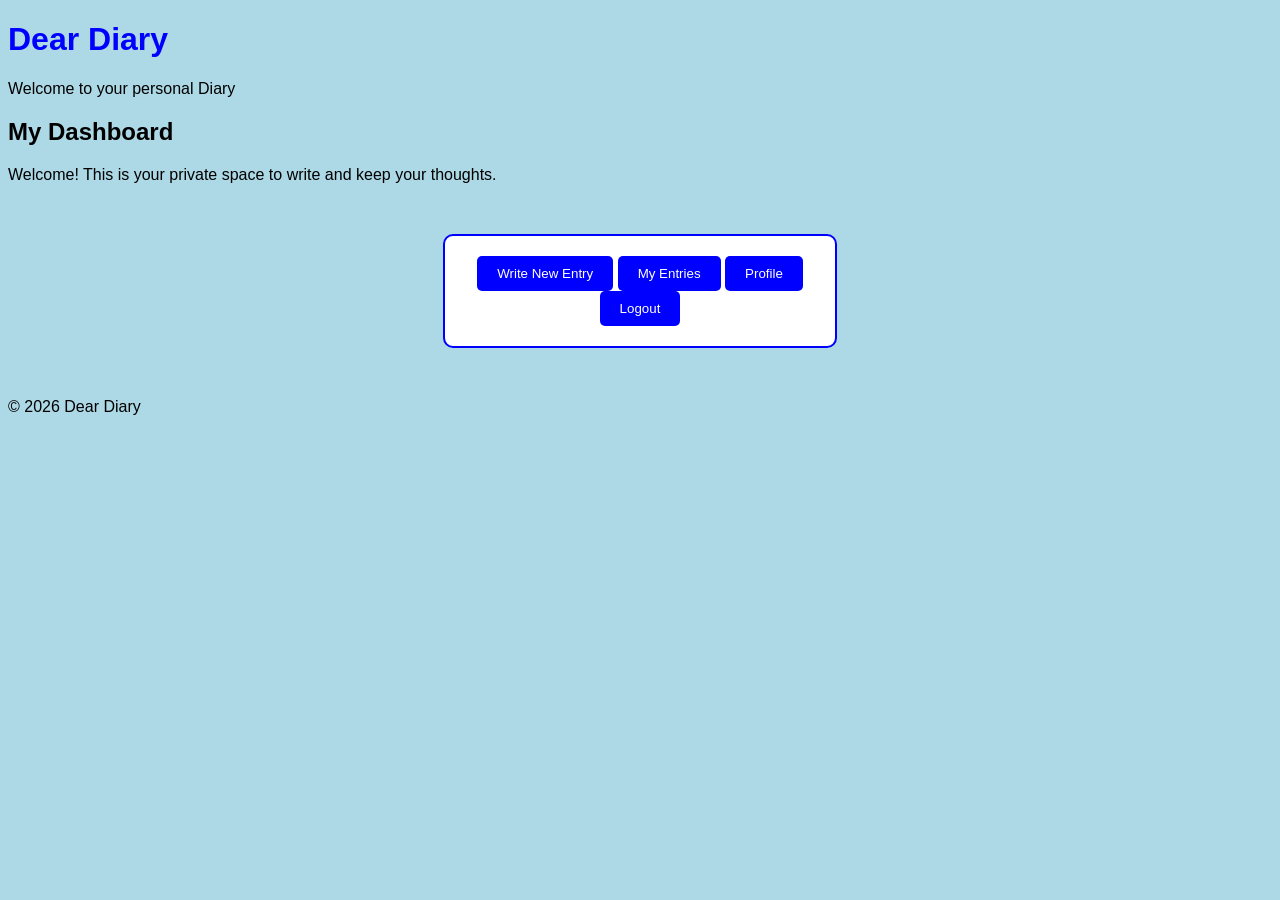
==== dashboard.html @ 39d22062 "Add dashboard page" ====
<!DOCTYPE html>
<html lang="en">

<head>

    <meta charset="UTF-8">
    <meta name="viewport" content="width=device-width,initial-scale=1.0">
    <title>Dear Diary - Dashboard</title>
    <link rel="stylesheet" href="styles.css">
</head>

<body>

    <header>
        <h1>Dear Diary</h1>
        <p>Welcome to your personal Diary</p>
    </header>

    <main>
        <h2>My Dashboard</h2>

        <p>Welcome! This is your private space to write and keep your thoughts.</p>

        <div>
            <button>Write New Entry</button>
            <button>My Entries</button>
            <button>Profile</button>
            <button>Logout</button>
        </div>
    </main>
    <footer>
        <p>&copy; 2026 Dear Diary</p>
    </footer>
</body>

</html>
---- styles.css ----
body {
    background-color: lightblue;
    font-family: arial, sans-serif;
}

div {
    width: 350px;
    margin: 50px auto;
    padding: 20px;
    background-color: white;
    border: 2px solid blue;
    border-radius: 10px;
    text-align: center;
}

h1 {
    color: blue;
}

p {
    color: black;
}

input {
    width: 90%;
    padding: 0px;
    margin: 5px 0;
}

button {
    background-color: blue;
    color: white;
    padding: 10px 20px;
    border: none;
    border-radius: 5px;
}

a {
    color: lightblue;
    text-decoration: none;
}
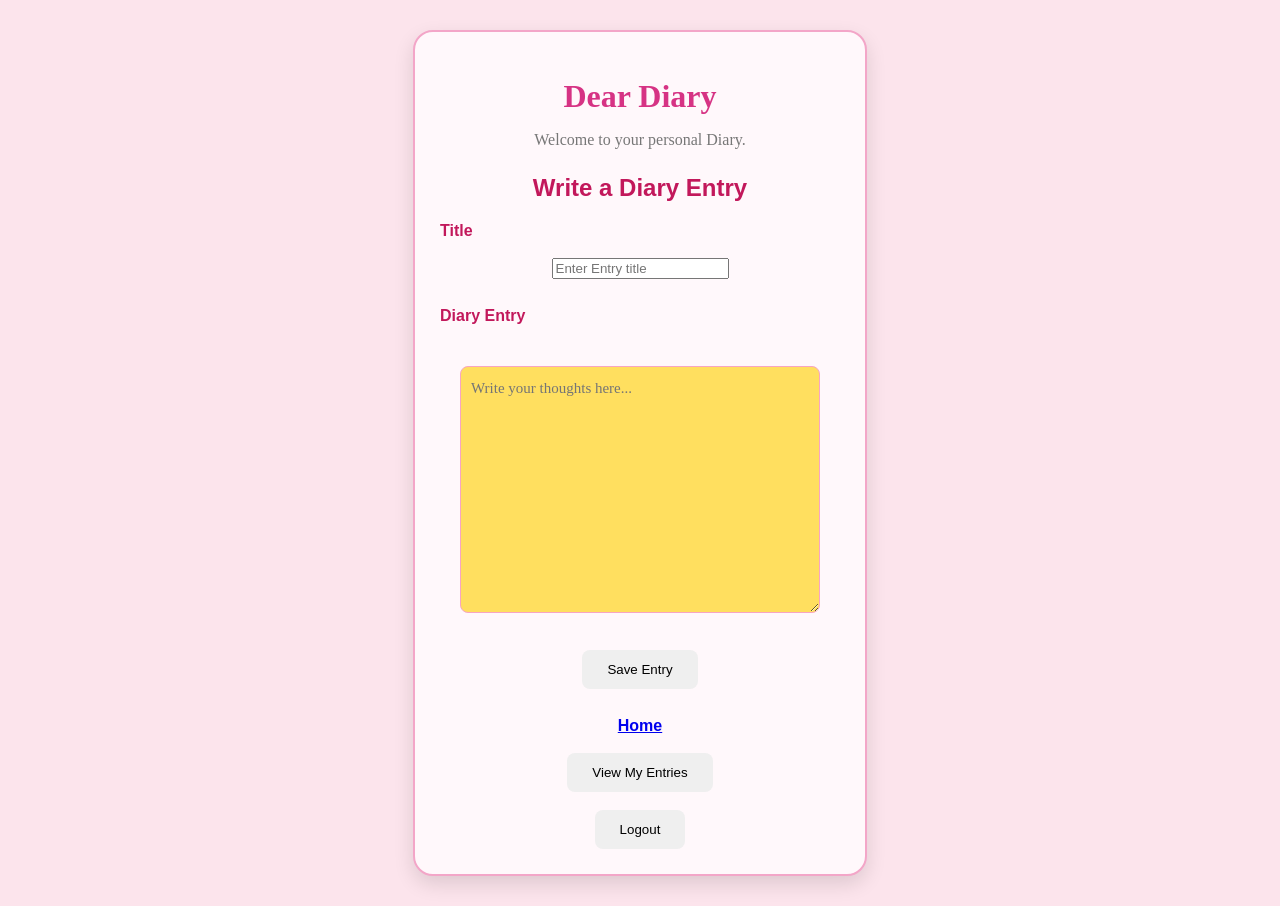
==== commit eab7b983: "Update diary dashboard and styling" ====
--- a/dashboard.html
+++ b/dashboard.html
@@ -3,34 +3,44 @@
 
 <head>
 
-    <meta charset="UTF-8">
-    <meta name="viewport" content="width=device-width,initial-scale=1.0">
-    <title>Dear Diary - Dashboard</title>
+    <title>Dear Diary</title>
     <link rel="stylesheet" href="styles.css">
 </head>
 
 <body>
 
-    <header>
+    <div>
         <h1>Dear Diary</h1>
-        <p>Welcome to your personal Diary</p>
-    </header>
+        <p>Welcome to your personal Diary.</p>
+        <h2>Write a Diary Entry</h2>
 
-    <main>
-        <h2>My Dashboard</h2>
 
-        <p>Welcome! This is your private space to write and keep your thoughts.</p>
+        <form id="diaryForm">
 
-        <div>
-            <button>Write New Entry</button>
-            <button>My Entries</button>
-            <button>Profile</button>
-            <button>Logout</button>
-        </div>
-    </main>
-    <footer>
-        <p>&copy; 2026 Dear Diary</p>
-    </footer>
+            <label>Title</label><br>
+            <input type="text" id="entryTitle" placeholder="Enter Entry title" required><br><br>
+
+            <label>Diary Entry</label><br><br>
+            <textarea id="entryText" placeholder="Write your thoughts here..." rows="10" cols="40" required></textarea><br><br>
+
+            <button type="submit">Save Entry</button>
+
+        </form>
+
+        <br>
+
+        <a href="index.html">Home</a>
+
+        <br><br>
+
+        <button onclick="viewEntry()">View My Entries</button>
+        <br><br>
+
+        <button onclick="logout()">Logout</button>
+    </div>
+
+    <script src="scripts.js"></script>
+
 </body>
 
 </html>
--- a/styles.css
+++ b/styles.css
@@ -1,41 +1,99 @@
 body {
-    background-color: lightblue;
-    font-family: arial, sans-serif;
+    background-color: #fce4ec;
+    font-family: Arial, sans-serif;
+    margin: 0;
 }
 
 div {
-    width: 350px;
-    margin: 50px auto;
-    padding: 20px;
-    background-color: white;
-    border: 2px solid blue;
-    border-radius: 10px;
+    width: 90%;
+    max-width: 400px;
+    margin: 30px auto;
+    padding: 25px;
+    background-color: #fff8fb;
+    border: 2px solid #f3a6c8;
+    border-radius: 20px;
     text-align: center;
+    box-shadow: 0 8px 20px rgba(0, 0, 0, 0.12);
 }
 
 h1 {
-    color: blue;
+    color: #d63384;
+    font-family: Georgia, serif;
+    font-size: 32px;
+    margin-bottom: 10px;
 }
 
 p {
-    color: black;
-}
-
-input {
-    width: 90%;
-    padding: 0px;
-    margin: 5px 0;
+    color: #777;
+    font-family: Georgia, serif;
 }
 
 button {
-    background-color: blue;
-    color: white;
-    padding: 10px 20px;
+    background-color: #d63384 color: white;
+    padding: 12px 25px;
     border: none;
-    border-radius: 5px;
+    border-radius: 8px;
+    cursor: pointer
 }
 
 a {
-    color: lightblue;
-    text-decoration: none;
+    color: #d63384 text-decoration: none;
+    font-weight: bold;
+    display: inline-block;
+    margin-top: 10px;
+}
+
+label {
+    display: block;
+    margin-top: 10px;
+    text-align: left;
+    color: #c2185b;
+    font-weight: bold;
+}
+
+textarea {
+    width: 90%;
+    padding: 10px;
+    margin: 5px 0 15px;
+    box-sizing: border-box;
+}
+
+textarea {
+    background-color: #ffdf5f;
+    border: 1px solid #f8a5c2;
+    border-radius: 8px;
+    font-family: Georgia, serif;
+    font-size: 15px;
+    line-height: 1.5;
+    color: #555;
+    input {
+        background-color: #ffdf5f;
+        border: 1px solid #f8a5c2;
+        border-radius: 8px;
+        color: #555;
+        box-shadow: 0 2px rgba(0, 0, 0, 0.08);
+        min-height: 200px;
+        resize: vertical;
+    }
+}
+
+h2 {
+    color: #c2185b;
+    margin-top: 25px;
+    margin-bottom: 20px;
+}
+
+button:hover {
+    background-color: #c2185b;
+    margin-top: 5px;
+}
+
+a:hover {
+    text-decoration: underline;
+}
+
+input:focus,
+textarea:focus {
+    outline: none;
+    border: 2px solid #d63384;
 }
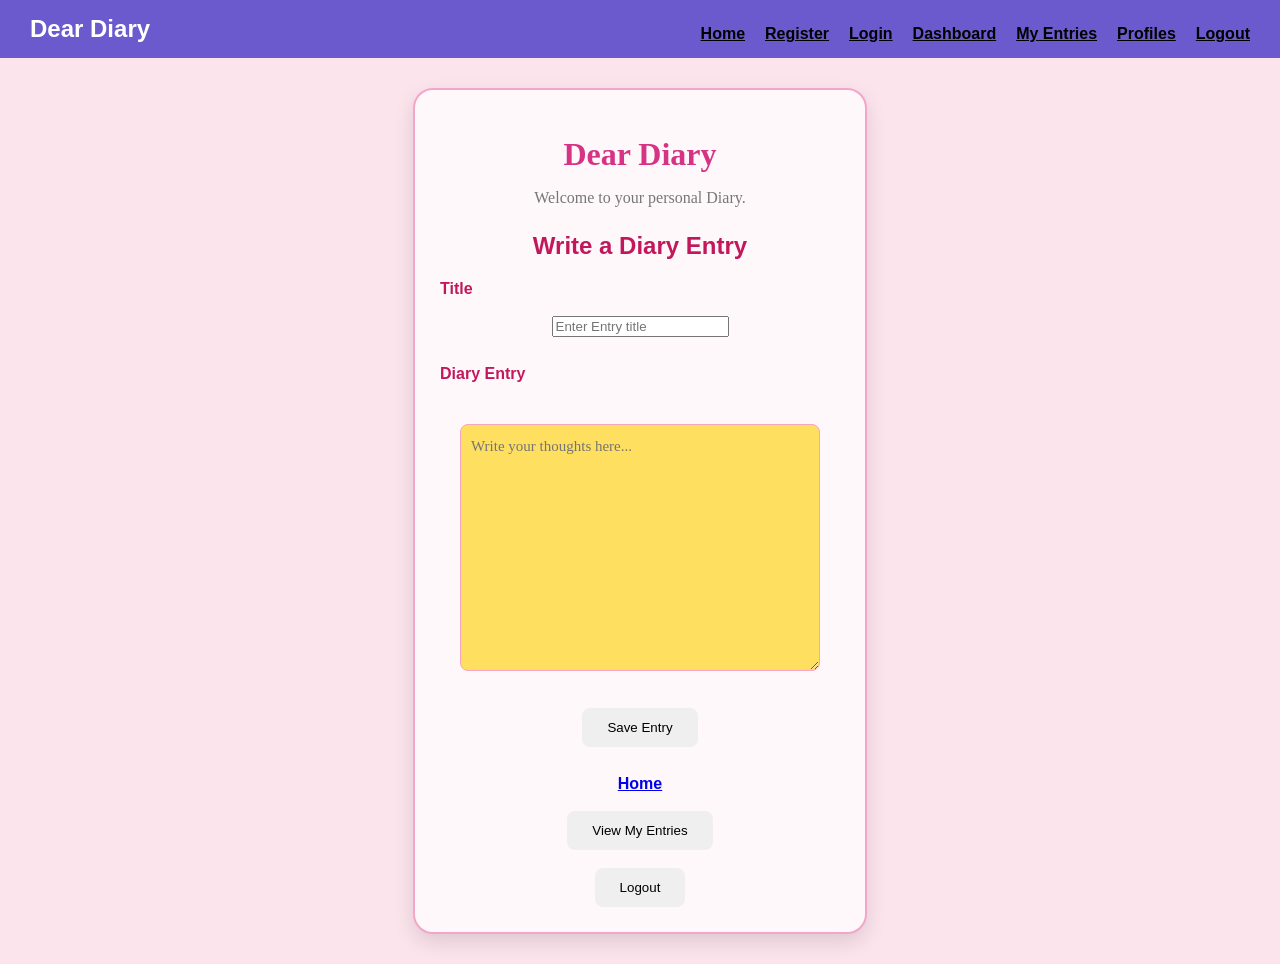
==== commit 2c420105: "Add navigation bar and update website" ====
--- a/dashboard.html
+++ b/dashboard.html
@@ -9,7 +9,24 @@
 
 <body>
 
-    <div>
+
+    <nav class="navbar">
+        <div class="logo">Dear Diary</div>
+
+        <div class="nav-links">
+            <a href="index.html">Home</a>
+            <a href="registration.html">Register</a>
+            <a href="login.html">Login</a>
+            <a href="dashboard.html">Dashboard</a>
+            <a href="entries.html"> My Entries</a>
+            <a href="profiles.html"> Profiles</a>
+            <a href="#" onclick="logout()">Logout</a>
+
+        </div>
+    </nav>
+
+    <div class="container">
+
         <h1>Dear Diary</h1>
         <p>Welcome to your personal Diary.</p>
         <h2>Write a Diary Entry</h2>
--- a/styles.css
+++ b/styles.css
@@ -4,7 +4,7 @@
     margin: 0;
 }
 
-div {
+.container {
     width: 90%;
     max-width: 400px;
     margin: 30px auto;
@@ -96,4 +96,33 @@
 textarea:focus {
     outline: none;
     border: 2px solid #d63384;
+}
+
+.navbar {
+    display: flex;
+    justify-content: space-between;
+    align-items: center;
+    background-color: #6a5acd;
+    padding: 15px 30px;
+}
+
+.logo {
+    color: white;
+    font-size: 24px;
+    font-weight: bold;
+}
+
+.nav-links {
+    display: flex;
+    gap: 20px;
+}
+
+.nav-links a {
+    color: black;
+    background-color: none;
+    font-weight: bold;
+}
+
+.nav-links a:hover {
+    color: #ffd6e7;
 }
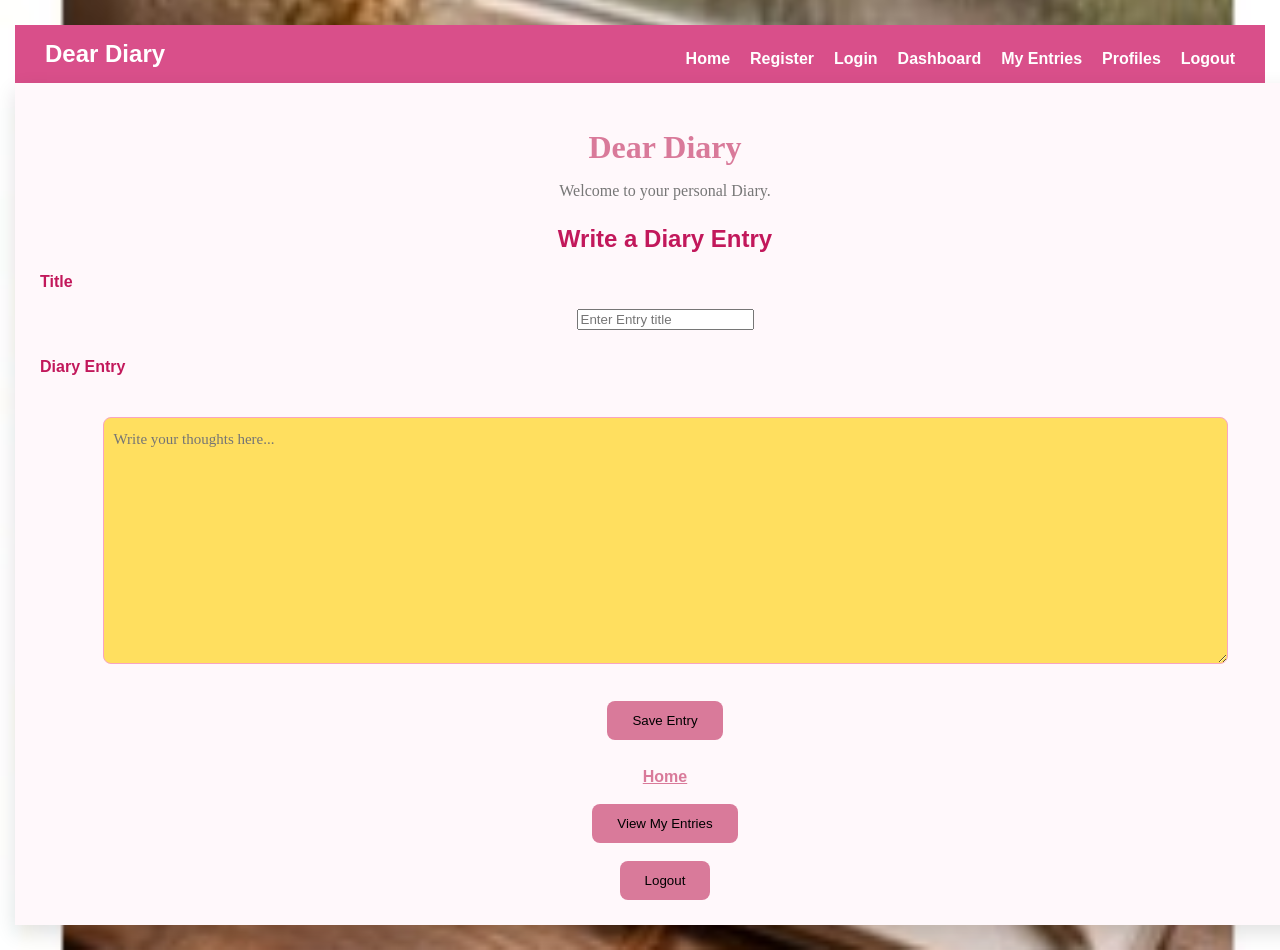
==== commit d54e9e64: "images and improve diary page layouts" ====
--- a/dashboard.html
+++ b/dashboard.html
@@ -7,7 +7,7 @@
     <link rel="stylesheet" href="styles.css">
 </head>
 
-<body>
+<body class="dashboard-page">
 
 
     <nav class="navbar">
--- a/styles.css
+++ b/styles.css
@@ -1,23 +1,21 @@
 body {
-    background-color: #fce4ec;
+    background-color: #fff7fa;
     font-family: Arial, sans-serif;
     margin: 0;
 }
 
 .container {
-    width: 90%;
-    max-width: 400px;
-    margin: 30px auto;
+    width: 100%;
+    min-width: 400px;
+    margin: 0px;
     padding: 25px;
     background-color: #fff8fb;
-    border: 2px solid #f3a6c8;
-    border-radius: 20px;
     text-align: center;
     box-shadow: 0 8px 20px rgba(0, 0, 0, 0.12);
 }
 
 h1 {
-    color: #d63384;
+    color: #d97a9a;
     font-family: Georgia, serif;
     font-size: 32px;
     margin-bottom: 10px;
@@ -29,7 +27,7 @@
 }
 
 button {
-    background-color: #d63384 color: white;
+    background-color: #d97a9a;
     padding: 12px 25px;
     border: none;
     border-radius: 8px;
@@ -37,7 +35,7 @@
 }
 
 a {
-    color: #d63384 text-decoration: none;
+    color: #d97a9a;
     font-weight: bold;
     display: inline-block;
     margin-top: 10px;
@@ -102,7 +100,7 @@
     display: flex;
     justify-content: space-between;
     align-items: center;
-    background-color: #6a5acd;
+    background-color: #d94f8a;
     padding: 15px 30px;
 }
 
@@ -118,11 +116,420 @@
 }
 
 .nav-links a {
-    color: black;
+    color: #ffffff;
     background-color: none;
     font-weight: bold;
+    text-decoration: none;
 }
 
 .nav-links a:hover {
-    color: #ffd6e7;
+    color: #ffffff;
+}
+
+html,
+body {
+    width: 100%;
+    margin: 0;
+    padding: 0;
+    min-height: 100%;
+}
+
+body {
+    min-height: 100vh;
+}
+
+.login-form {
+    width: 400px;
+    max-width: 90%;
+    margin: 30px auto;
+    text-align: left;
+}
+
+.login-form label {
+    display: block;
+    margin-bottom: 5px;
+}
+
+.login-form input {
+    display: block;
+    width: 100%;
+    box-sizing: border-box;
+    padding: 10px;
+    margin-bottom: 20px;
+}
+
+.login-form button {
+    display: block;
+    margin: 20px auto;
+}
+
+.registration-form {
+    width: 400px;
+    max-width: 90%;
+    margin: 30px auto;
+    text-align: left;
+}
+
+.registration-form label {
+    display: block;
+    margin-bottom: 5px;
+}
+
+.registration-form input {
+    display: block;
+    width: 100%;
+    box-sizing: border-box;
+    padding: 10px;
+    margin-bottom: 20px;
+}
+
+.registration-form button {
+    display: block;
+    margin: 20px auto;
+}
+
+.hero-section {
+    min-height: calc(100vh - 70px);
+    display: flex;
+    align-items: center;
+    justify-content: space-between;
+    padding: 40px 7%;
+    box-sizing: border-box;
+    background-color: #fff8fb;
+    width: 100%;
+    margin: 0;
+}
+
+.hero-content {
+    flex: 1;
+    max-width: 500px;
+    text-align: left;
+}
+
+.hero-content h1 {
+    font-size: 45px;
+    color: #d94f8a;
+    margin-bottom: 15px;
+}
+
+.hero-content h2 {
+    color: #8f4f6f;
+    font-size: 24px;
+    margin-bottom: 20px;
+}
+
+.hero-content p {
+    font-size: 18px;
+    color: #555;
+    line-height: 1.7;
+}
+
+.quote {
+    color: #d94f8a !important;
+    font-style: italic;
+    font-weight: bold;
+}
+
+.hero-buttons {
+    margin-top: 30px;
+}
+
+.hero-buttons a {
+    display: inline-block;
+    padding: 12px 25px;
+    margin-right: 10px;
+    background-color: #e98bb5;
+    color: white;
+    text-decoration: none;
+    border-radius: 25px;
+    font-weight: bold;
+}
+
+.picture-collage img {
+    width: 100%;
+    height: 200px;
+    object-fit: cover;
+    border-radius: 20px;
+}
+
+.picture-collage {
+    max-width: 550px;
+    display: grid;
+    grid-template-columns: 1fr 1fr;
+    gap: 15px;
+    align-items: center;
+    flex: 1;
+    min-height: 450px;
+}
+
+.picture-collage img:first-child {
+    grid-column: span 2;
+    height: 230px;
+}
+
+@media (max-width: 768px) {
+    .hero-section {
+        flex-direction: column;
+        align-items: stretch;
+        min-height: auto;
+        padding: 10px 20px;
+        gap: 25px;
+        margin: 0;
+        justify-content: flex-start;
+        display: flex;
+    }
+    .hero-content {
+        margin-top: 0;
+    }
+    .hero-content h1 {
+        margin-top: 0;
+    }
+    .picture-collage {
+        width: 100%;
+        max-width: 100%;
+    }
+    .picture-collage img {
+        height: 180px;
+    }
+    .picture-collage img:first-child {
+        height: 220px;
+    }
+}
+
+.registration-page {
+    min-height: 100vh;
+    margin: 0;
+    background-image: url("./registration-bg.jpg");
+    background-size: cover;
+    background-position: center;
+    background-repeat: no-repeat;
+    background-attachment: fixed;
+    padding: 25px 15px;
+    box-sizing: border-box;
+}
+
+.registration-page .registration-card {
+    width: 100%;
+    max-width: 420px;
+    margin: 20px auto;
+    padding: 25px;
+    box-sizing: border-box;
+    background: rgba(255, 255, 255, 0.94);
+    border: 1px solid #e8c5d5;
+    border-radius: 20px;
+    box-shadow: 0 8px 25px rgba(74, 59, 71, 0.15);
+}
+
+.registration-page .registration-card h1 {
+    color: #d97a9a;
+    text-align: center;
+}
+
+.registration-card input {
+    width: 100%;
+    margin: 8px 0 15px;
+    padding: 12px;
+    box-sizing: border-box;
+    border: 1px solid #B8A9D9;
+    border-radius: 10px;
+    outline-color: #d97a9a;
+}
+
+.registration-card button {
+    width: 100%;
+    padding: 12px;
+    box-sizing: border-box;
+    background-color: #d97a9a;
+    border: none;
+    border-radius: 25px;
+    font-size: 16px;
+    font-weight: bold;
+    cursor: pointer;
+    color: white;
+}
+
+.registration-card button:hover {
+    background-color: #b95779;
+}
+
+.login-page {
+    min-height: 100vh;
+    margin: 0;
+    background-image: url("./login-bg.jpg");
+    background-size: cover;
+    background-position: center;
+    background-repeat: no-repeat;
+    background-attachment: fixed;
+    padding: 25px 15px;
+    box-sizing: border-box;
+}
+
+.login-page .login-card {
+    width: 100%;
+    max-width: 420px;
+    margin: 35px auto;
+    padding: 25px;
+    box-sizing: border-box;
+    background: rgba(255, 255, 255, 0.94);
+    border: 1px solid #e8c5d5;
+    border-radius: 20px;
+    box-shadow: 0 8px 25px rgba(74, 59, 71, 0.15);
+}
+
+.login-page .login-card input {
+    width: 100%;
+    margin: 8px 0 15px;
+    padding: 12px;
+    box-sizing: border-box;
+    border: 1px solid #B8A9D9;
+    border-radius: 10px;
+}
+
+.login-page .login-card {
+    color: #d97a9a;
+    text-align: center;
+}
+
+.login-page .login-card button {
+    width: 100%;
+    padding: 12px;
+    box-sizing: border-box;
+    background-color: #d97a9a;
+    border: none;
+    border-radius: 25px;
+    font-size: 16px;
+    font-weight: bold;
+    cursor: pointer;
+    color: white;
+}
+
+.login-page .login-card button:hover {
+    background-color: #b95779;
+}
+
+@media (max-width:600px) {
+    .login-page {
+        padding: 15px;
+        background-attachment: scroll;
+    }
+    .login-page .login-card {
+        margin: 20px auto;
+        padding: 20px;
+    }
+}
+
+.dashboard-page {
+    min-height: 100vh;
+    margin: 0;
+    background-image: url("./dashboard-bg.jpg");
+    background-size: cover;
+    background-position: center;
+    background-repeat: no-repeat;
+    background-attachment: fixed;
+    padding: 25px 15px;
+    box-sizing: border-box;
+}
+
+@media (max-width: 600px) {
+    .dashboard-page {
+        padding: 12px;
+        background-attachment: scroll;
+    }
+}
+
+.entries-layout {
+    display: flex;
+    align-items: flex-start;
+    justify-content: center;
+    gap: 30px;
+    max-width: 1100px;
+    margin: 35px auto;
+    padding: 20px;
+}
+
+.entries-content {
+    flex: 1;
+    min-width: 0;
+    padding: 25px;
+    background: #fff7fa;
+    border: 1px solid e8c5d5;
+    border-radius: 20px;
+    box-sizing: border-box;
+}
+
+.entries-picture {
+    flex: 0 1 380;
+    max-width: 420px;
+}
+
+.entries-picture img {
+    width: 100%;
+    height: 420px;
+    object-fit: cover;
+    border-radius: 20px;
+    display: block;
+}
+
+@media (max-width: 700px) {
+    .entries-layout {
+        flex-direction: column;
+        margin: 10px auto;
+        padding: 12px;
+    }
+    .entries-content,
+    .entries-picture {
+        width: 100%;
+        flex: auto;
+    }
+    .entries-picture img {
+        height: 250px;
+    }
+}
+
+.write-layout {
+    display: flex;
+    align-items: flex-start;
+    justify-content: center;
+    gap: 30px;
+    max-width: 1100px;
+    margin: 35px auto;
+    padding: 20px;
+}
+
+.write-content {
+    flex: 1;
+    min-width: 0;
+    padding: 25px;
+    background: #fff7fa;
+    border: 1px solid e8c5d5;
+    border-radius: 20px;
+    box-sizing: border-box;
+}
+
+.write-picture {
+    flex: 0 1 380px;
+}
+
+.write-picture img {
+    width: 100%;
+    height: 420px;
+    object-fit: cover;
+    border-radius: 20px;
+    display: block;
+}
+
+@media (max-width: 700px) {
+    .write-layout {
+        flex-direction: column;
+        margin: 10px auto;
+        padding: 12px;
+    }
+    .write-content,
+    .write-picture {
+        width: 100%;
+        flex: auto;
+    }
+    .write-picture img {
+        height: 250px;
+    }
 }
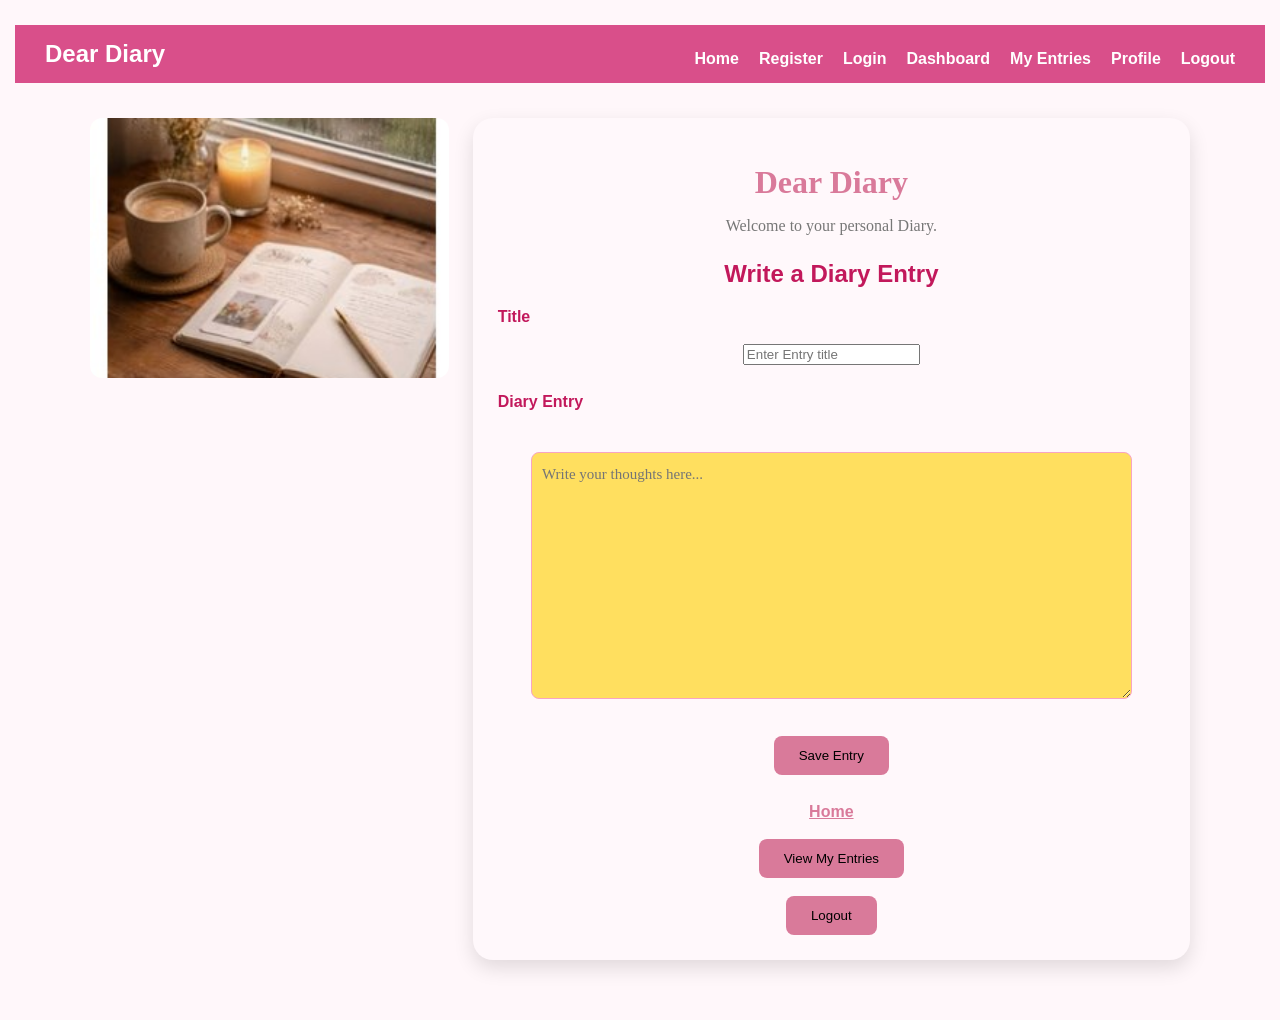
==== commit 6e105646: "Add dashboard split image layout" ====
--- a/dashboard.html
+++ b/dashboard.html
@@ -19,42 +19,48 @@
             <a href="login.html">Login</a>
             <a href="dashboard.html">Dashboard</a>
             <a href="entries.html"> My Entries</a>
-            <a href="profiles.html"> Profiles</a>
+            <a href="profile.html"> Profile</a>
             <a href="#" onclick="logout()">Logout</a>
 
         </div>
     </nav>
+    <main class="dashboard-layout">
+        <aside class="dashboard-picture">
+            <img src="./image/dashboard-bg.jpg" alt="A beautiful diary with flowers">
+        </aside>
 
-    <div class="container">
-
-        <h1>Dear Diary</h1>
-        <p>Welcome to your personal Diary.</p>
-        <h2>Write a Diary Entry</h2>
+        <div class="container">
 
 
-        <form id="diaryForm">
+            <h1>Dear Diary</h1>
+            <p>Welcome to your personal Diary.</p>
+            <h2>Write a Diary Entry</h2>
 
-            <label>Title</label><br>
-            <input type="text" id="entryTitle" placeholder="Enter Entry title" required><br><br>
 
-            <label>Diary Entry</label><br><br>
-            <textarea id="entryText" placeholder="Write your thoughts here..." rows="10" cols="40" required></textarea><br><br>
+            <form id="diaryForm">
 
-            <button type="submit">Save Entry</button>
+                <label>Title</label><br>
+                <input type="text" id="entryTitle" placeholder="Enter Entry title" required><br><br>
 
-        </form>
+                <label>Diary Entry</label><br><br>
+                <textarea id="entryText" placeholder="Write your thoughts here..." rows="10" cols="40" required></textarea><br><br>
 
-        <br>
+                <button type="submit">Save Entry</button>
 
-        <a href="index.html">Home</a>
+            </form>
 
-        <br><br>
+            <br>
 
-        <button onclick="viewEntry()">View My Entries</button>
-        <br><br>
+            <a href="index.html">Home</a>
 
-        <button onclick="logout()">Logout</button>
-    </div>
+            <br><br>
+
+            <button onclick="viewEntry()">View My Entries</button>
+            <br><br>
+
+            <button onclick="logout()">Logout</button>
+        </div>
+    </main>
 
     <script src="scripts.js"></script>
 
--- a/styles.css
+++ b/styles.css
@@ -12,6 +12,7 @@
     background-color: #fff8fb;
     text-align: center;
     box-shadow: 0 8px 20px rgba(0, 0, 0, 0.12);
+    border-radius: 20px;
 }
 
 h1 {
@@ -139,6 +140,13 @@
 }
 
 .login-form {
+    display: flex;
+    flex-direction: column;
+    justify-content: center;
+    align-items: stretch;
+}
+
+.login-form {
     width: 400px;
     max-width: 90%;
     margin: 30px auto;
@@ -161,6 +169,11 @@
 .login-form button {
     display: block;
     margin: 20px auto;
+}
+
+.registration-form {
+    display: flex;
+    flex-direction: column;
 }
 
 .registration-form {
@@ -267,51 +280,34 @@
     height: 230px;
 }
 
-@media (max-width: 768px) {
-    .hero-section {
-        flex-direction: column;
-        align-items: stretch;
-        min-height: auto;
-        padding: 10px 20px;
-        gap: 25px;
-        margin: 0;
-        justify-content: flex-start;
-        display: flex;
-    }
-    .hero-content {
-        margin-top: 0;
-    }
-    .hero-content h1 {
-        margin-top: 0;
-    }
-    .picture-collage {
-        width: 100%;
-        max-width: 100%;
-    }
-    .picture-collage img {
-        height: 180px;
-    }
-    .picture-collage img:first-child {
-        height: 220px;
-    }
-}
-
 .registration-page {
     min-height: 100vh;
     margin: 0;
-    background-image: url("./registration-bg.jpg");
+    background-image: url("./image/registration-bg.jpg");
     background-size: cover;
     background-position: center;
     background-repeat: no-repeat;
     background-attachment: fixed;
     padding: 25px 15px;
     box-sizing: border-box;
+    display: flex;
+    flex-direction: column;
+}
+
+.registration-page .navbar,
+.login-page .navbar {
+    position: fixed;
+    top: 0;
+    left: 0;
+    right: 0;
+    z-index: 1000;
+    box-sizing: border-box;
 }
 
 .registration-page .registration-card {
     width: 100%;
     max-width: 420px;
-    margin: 20px auto;
+    margin: auto;
     padding: 25px;
     box-sizing: border-box;
     background: rgba(255, 255, 255, 0.94);
@@ -355,19 +351,21 @@
 .login-page {
     min-height: 100vh;
     margin: 0;
-    background-image: url("./login-bg.jpg");
+    background-image: url("./image/login-bg.jpg");
     background-size: cover;
     background-position: center;
     background-repeat: no-repeat;
     background-attachment: fixed;
     padding: 25px 15px;
     box-sizing: border-box;
+    display: flex;
+    flex-direction: column;
 }
 
 .login-page .login-card {
     width: 100%;
     max-width: 420px;
-    margin: 35px auto;
+    margin: auto;
     padding: 25px;
     box-sizing: border-box;
     background: rgba(255, 255, 255, 0.94);
@@ -407,21 +405,9 @@
     background-color: #b95779;
 }
 
-@media (max-width:600px) {
-    .login-page {
-        padding: 15px;
-        background-attachment: scroll;
-    }
-    .login-page .login-card {
-        margin: 20px auto;
-        padding: 20px;
-    }
-}
-
 .dashboard-page {
     min-height: 100vh;
     margin: 0;
-    background-image: url("./dashboard-bg.jpg");
     background-size: cover;
     background-position: center;
     background-repeat: no-repeat;
@@ -430,11 +416,36 @@
     box-sizing: border-box;
 }
 
-@media (max-width: 600px) {
-    .dashboard-page {
-        padding: 12px;
-        background-attachment: scroll;
+.dashboard-layout {
+    display: grid;
+    grid-template-columns: 1fr 2fr;
+    gap: 24px;
+    max-width: 1100px;
+    margin: 35px auto;
+}
+
+.dashboard-picture img {
+    display: block;
+    width: 100%;
+    height: 520px;
+    object-fit: cover;
+    border-radius: 12px;
+}
+
+.dashboard-page .container {
+    width: auto;
+    min-width: 0;
+    margin: 0;
+}
+
+@media(max-width: 700px) {
+    .dashboard-layout {
+        grid-template-columns: 1fr;
     }
+}
+
+.dashboard-picture img {
+    height: 260px;
 }
 
 .entries-layout {
@@ -470,22 +481,6 @@
     display: block;
 }
 
-@media (max-width: 700px) {
-    .entries-layout {
-        flex-direction: column;
-        margin: 10px auto;
-        padding: 12px;
-    }
-    .entries-content,
-    .entries-picture {
-        width: 100%;
-        flex: auto;
-    }
-    .entries-picture img {
-        height: 250px;
-    }
-}
-
 .write-layout {
     display: flex;
     align-items: flex-start;
@@ -516,20 +511,4 @@
     object-fit: cover;
     border-radius: 20px;
     display: block;
-}
-
-@media (max-width: 700px) {
-    .write-layout {
-        flex-direction: column;
-        margin: 10px auto;
-        padding: 12px;
-    }
-    .write-content,
-    .write-picture {
-        width: 100%;
-        flex: auto;
-    }
-    .write-picture img {
-        height: 250px;
-    }
 }
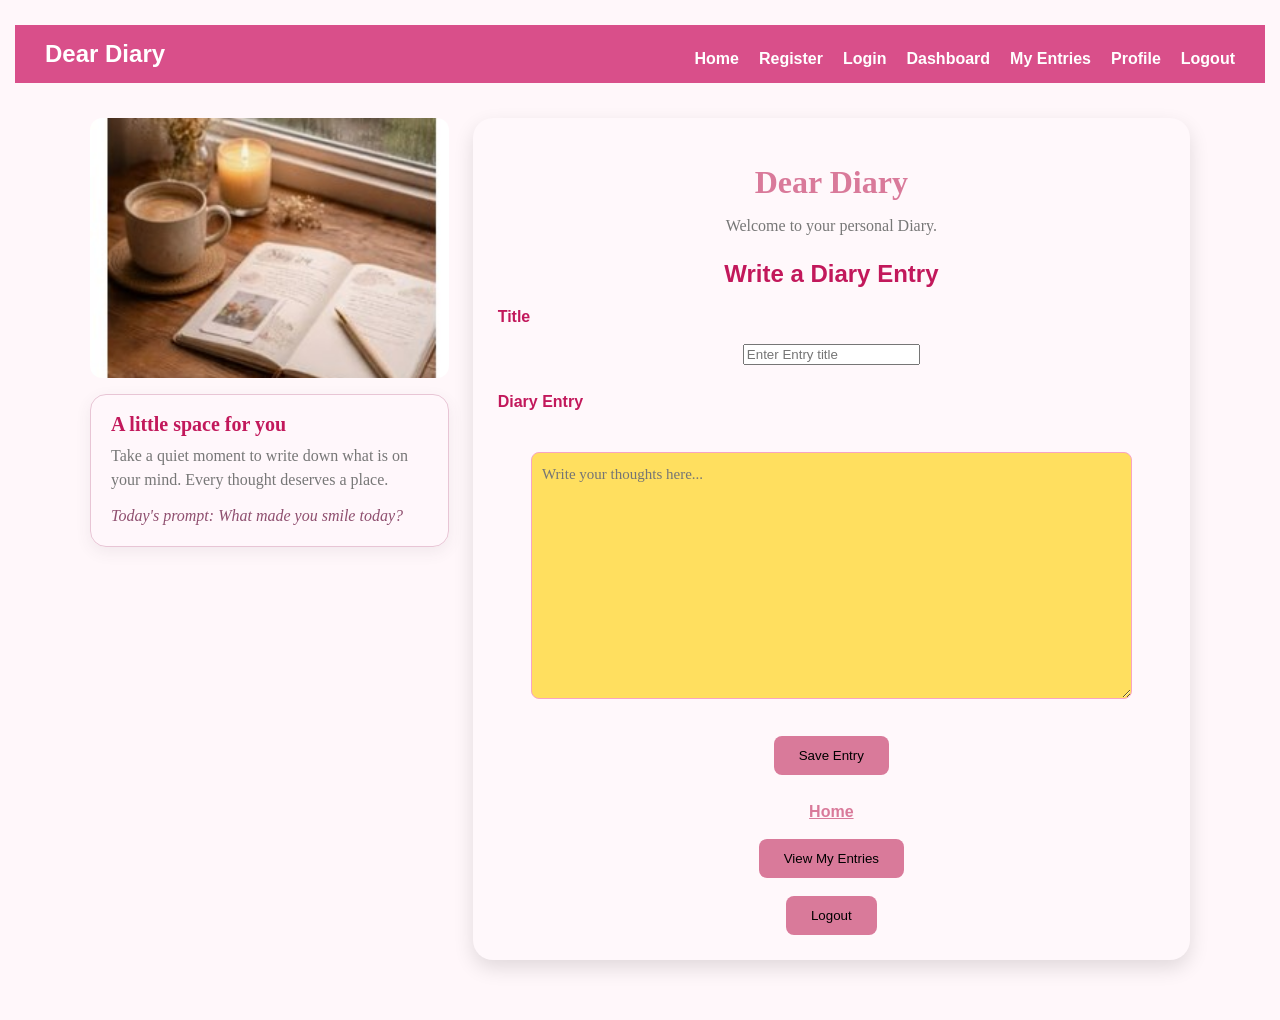
==== commit b4b6f14e: "Add note below dashboard picture" ====
--- a/dashboard.html
+++ b/dashboard.html
@@ -27,6 +27,11 @@
     <main class="dashboard-layout">
         <aside class="dashboard-picture">
             <img src="./image/dashboard-bg.jpg" alt="A beautiful diary with flowers">
+            <section class="dashboard-note" aria-labelledby="dashboard-note-title">
+                <h2 id="dashboard-note-title">A little space for you</h2>
+                <p>Take a quiet moment to write down what is on your mind. Every thought deserves a place.</p>
+                <p class="dashboard-prompt">Today's prompt: What made you smile today?</p>
+            </section>
         </aside>
 
         <div class="container">
--- a/styles.css
+++ b/styles.css
@@ -448,6 +448,33 @@
     height: 260px;
 }
 
+.dashboard-note {
+    margin-top: 16px;
+    padding: 18px 20px;
+    background: rgba(255, 248, 251, 0.94);
+    border: 1px solid #e8c5d5;
+    border-radius: 16px;
+    box-shadow: 0 5px 16px rgba(74, 59, 71, 0.08);
+}
+
+.dashboard-note h2 {
+    margin: 0 0 8px;
+    color: #c2185b;
+    font-family: Georgia, serif;
+    font-size: 20px;
+}
+
+.dashboard-note p {
+    margin: 0;
+    line-height: 1.5;
+}
+
+.dashboard-note .dashboard-prompt {
+    margin-top: 12px;
+    color: #8f4f6f;
+    font-style: italic;
+}
+
 .entries-layout {
     display: flex;
     align-items: flex-start;
